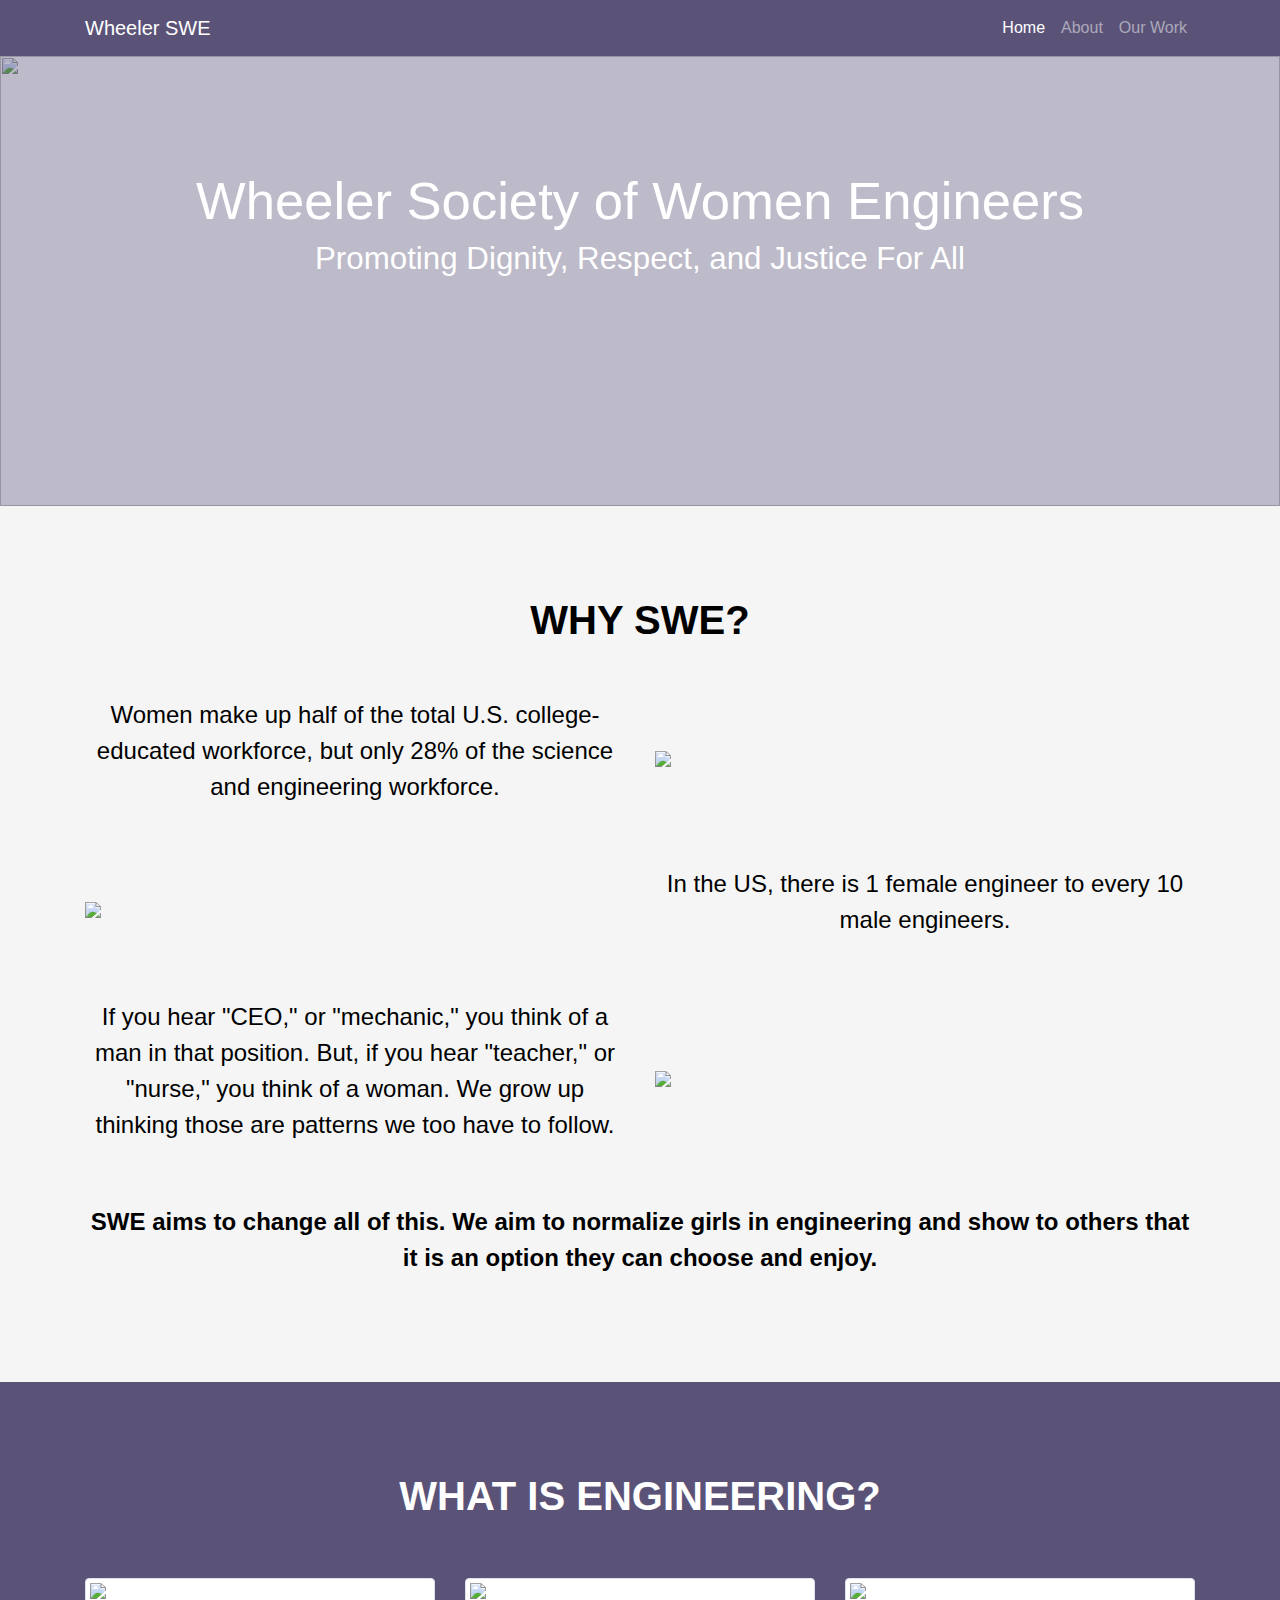
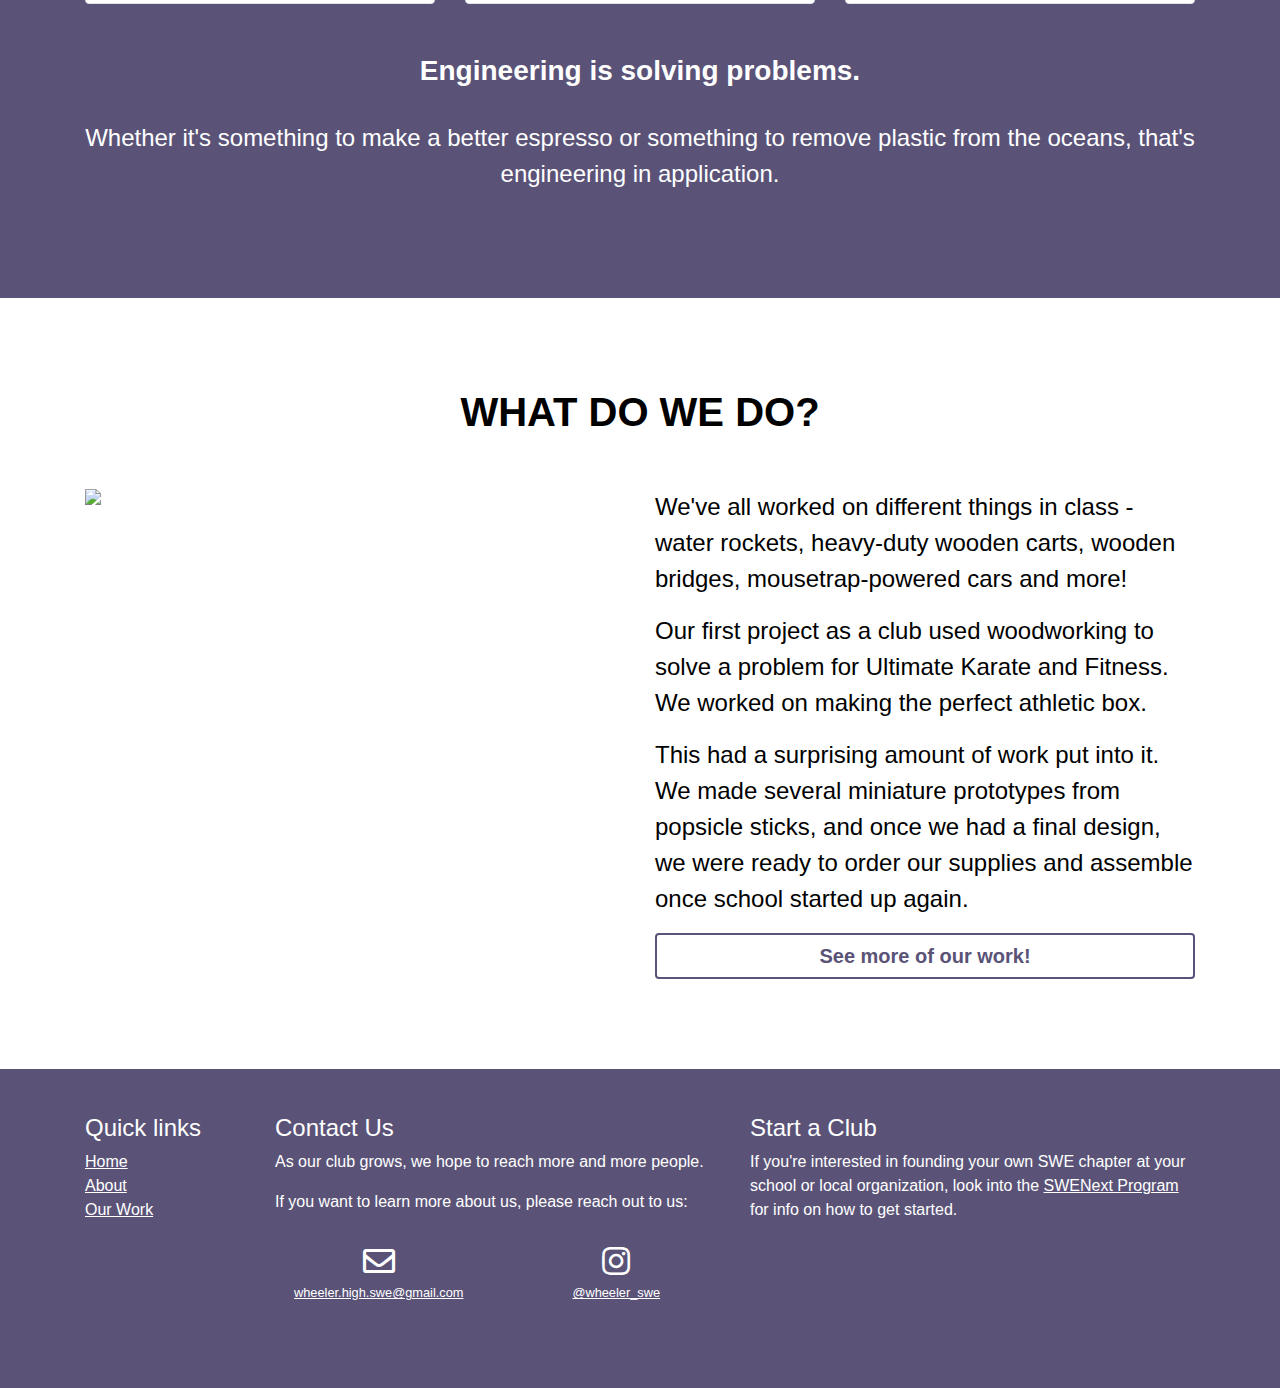
==== index.html @ 8bce8789 "added background colors" ====
<!DOCTYPE html>
<html lang="en">
    <head>
        <title>Home - Wheeler SWE</title>
        <link rel="stylesheet" href="https://stackpath.bootstrapcdn.com/bootstrap/4.5.0/css/bootstrap.min.css">
        <link rel="stylesheet" href="https://cdnjs.cloudflare.com/ajax/libs/font-awesome/5.13.0/css/all.min.css">
        <link rel="stylesheet" href="style.css">
        <meta name="viewport" content="width=device-width, initial-scale=1.0">
        <meta charset="UTF-8">
    </head>
    <body>
        <!-- NAVBAR -->
        <nav class="navbar fixed-top navbar-expand-lg navbar-dark bg-dark">
            <div class="container">
                <a class="navbar-brand" href="#">Wheeler SWE</a>
                <button class="navbar-toggler" type="button" data-toggle="collapse" data-target="#navToggle" aria-controls="navToggle" aria-expanded="false" aria-label="Toggle navigation">
                    <span class="navbar-toggler-icon"></span>
                </button>
            
                <div class="collapse navbar-collapse" id="navToggle">
                    <ul class="navbar-nav ml-auto">
                        <li class="nav-item active">
                            <a class="nav-link" href="index.html">Home <span class="sr-only">(current)</span></a>
                        </li>
                        <li class="nav-item">
                            <a class="nav-link" href="about.html">About</a>
                        </li>
                        <li class="nav-item">
                            <a class="nav-link" href="portfolio.html">Our Work</a>
                        </li>
                    </ul>
                </div>
            </div>
        </nav>

        <!-- SPLASH HEADER -->
        <div class="splash-header">
            <img src="media/pexels-photo-1181263.jpeg">
            <div class="gradient"></div>
            <div class="hero-text">
                <h1>Wheeler Society of Women Engineers</h1>
                <h3>Promoting Dignity, Respect, and Justice For All</h3>
            </div>
        </div>

        <!-- WHY SWE SECTION -->
        <div class="background-whitesmoke">
            <div class="why-swe container body-section">
                <div class="row">
                    <div class="col-md-12">
                        <h2>WHY SWE?</h2>
                    </div>
                </div>
                <div class="row align-items-center">
                    <div class="order-last order-md-first col-md-6">
                        <p>Women make up half of the total U.S. college-educated workforce, but only 28% of the science and engineering workforce.</p>
                    </div>
                    <div class="order-first order-md-last col-md-6">
                        <img src="https://via.placeholder.com/250x250.png">
                    </div>
                </div>
                <div class="row align-items-center">
                    <div class="col-md-6">
                        <img src="https://via.placeholder.com/250x250.png">
                    </div>
                    <div class="col-md-6">
                        <p>In the US, there is 1 female engineer to every 10 male engineers. </p>
                    </div>
                </div>
                <div class="row align-items-center">
                    <div class="order-last order-md-first col-md-6">
                        <p>If you hear "CEO," or "mechanic," you think of a man in that position. But, if you hear "teacher," or "nurse," you think of a woman. We grow up thinking those are patterns we too have to follow.</p>
                    </div>
                    <div class="order-first order-md-last col-md-6">
                        <img src="media/male-mechanic.jpeg">
                    </div>
                </div>
                <div class="row">
                    <div class="col-md-12">
                        <p><b>SWE aims to change all of this. We aim to normalize girls in engineering and show to others that it is an option they can choose and enjoy.</b></p>
                    </div>
                </div>
            </div>
        </div>

        <!-- ABOUT ENGINEERING SECTION -->
        <div class="background-purple">
            <div class="about-engineering container body-section">
                <div class="row">
                    <div class="col-md-12">
                        <h2>WHAT IS ENGINEERING?</h2>
                    </div>
                </div>
                <div class="row">
                    <div class="col-md-4">
                        <img class="img-thumbnail" src="media/electrical.jpeg">
                    </div>
                    <div class="col-md-4">
                        <img class="img-thumbnail" src="media/mech.jpeg">
                    </div>
                    <div class="col-md-4">
                        <img class="img-thumbnail" src="media/chem.jpeg">
                    </div>
                </div>
                <div class="row">
                    <div class="col-md-12">
                        <h3>Engineering is solving problems.</h3>
                        <br>
                        <p>Whether it's something to make a better espresso or something to remove plastic from the oceans, that's engineering in application.</p>
                    </div>
                </div>
            </div>
        </div>

        <!-- WHAT WE DO SECTION -->
        <div class="what-we-do container body-section">
            <div class="row">
                <div class="col-md-12">
                    <h2>WHAT DO WE DO?</h2>
                </div>
            </div>
            <div class="row">
                <div class="col-md-6">
                    <img src="media/sketch.png">
                </div>
                <div class="col-md-6">
                    <p>We've all worked on different things in class - water rockets, heavy-duty wooden carts, wooden bridges, mousetrap-powered cars and more!</p>
                    <p>Our first project as a club used woodworking to solve a problem for Ultimate Karate and Fitness. We worked on making the perfect athletic box.</p>
                    <p>This had a surprising amount of work put into it. We made several miniature prototypes from popsicle sticks, and once we had a final design, we were ready to order our supplies and assemble once school started up again.</p>
                    <a href="#" class="btn see-more-btn">See more of our work!</a>
                </div>
            </div>
        </div>

        <!-- FOOTER -->
        <footer>
            <div class="container">
                <div class="row">
                    <div class="col-md-2">
                        <h4>Quick links</h4>
                        <a href="#">Home</a>
                        <br>
                        <a href="#">About</a>
                        <br>
                        <a href="#">Our Work</a>
                        <br>
                        <br>
                    </div>
                    <div class="col-md-5">
                        <h4>Contact Us</h4>
                        <p>As our club grows, we hope to reach more and more people.</p>
                        <p>If you want to learn more about us, please reach out to us:</p>
                        <div class="row contact-icons">
                            <div class="col-md-6 contact-icon">
                                <a target="_blank" href="mailto:wheeler.high.swe@gmail.com">
                                    <i class="far fa-envelope fa-2x" aria-hidden="true"></i>
                                    <br>
                                    <small>wheeler.high.swe@gmail.com</small>
                                </a>
                            </div>
                            <div class="col-md-6 contact-icon">
                                <a target="_blank" href="https://www.instagram.com/wheeler_swe/">
                                    <i class="fab fa-instagram fa-2x" aria-hidden="true"></i>
                                    <br>
                                    <small>@wheeler_swe</small>
                                </a>
                            </div>
                        </div>
                        <br>
                    </div>
                    <div class="col-md-5">
                        <h4>Start a Club</h4>
                        <p>If you're interested in founding your own SWE chapter at your school or local organization, look into the <a href="https://swe.org/k-12-outreach/youth-programs/">SWENext Program</a> for info on how to get started.</p>
                    </div>
                </div>
            </div>
        </footer>

        <script
        src="https://code.jquery.com/jquery-3.5.1.min.js"
        integrity="sha256-9/aliU8dGd2tb6OSsuzixeV4y/faTqgFtohetphbbj0="
        crossorigin="anonymous"></script>
        <script src="https://stackpath.bootstrapcdn.com/bootstrap/4.5.0/js/bootstrap.min.js"></script>
    </body>
</html>
---- style.css ----
body, html {
    margin: 0;
    padding: 0;
    color: black;
}
.navbar {
    background-color: rgba(90,83,119,1) !important;
    color: white !important;
    z-index: 100;
}
.splash-header {
    margin-top: 56px;
    position: relative;
    height: 50vh;
    width: 100%;
}
.splash-header img {
    width: 100%;
    object-fit: cover;
    height: 100%;
    position: absolute;
}
.splash-header .gradient {
    background-color: rgba(90,83,119,.4);
    width: 100%;
    height: 100%;
    position: absolute;
}
.splash-header .hero-text {
    position: absolute;
    color: white;
    left: 50%;
    top: 25%;
    transform: translate(-50%, 0%);
    width: 75%;
    text-align: center;
}
.splash-header .hero-text h1 {
    font-size: calc(30px + (60 - 30) * ((100vw - 300px) / (1600 - 300)));
}
.splash-header .hero-text h3 {
    font-size: calc(20px + (35 - 20) * ((100vw - 300px) / (1600 - 300)));
}
@media only screen and (max-width: 767px) {
    .splash-header .hero-text {
        top: 20%;
    }
    .splash-header .hero-text h1 {
        font-size: 2rem;
    }
    .splash-header .hero-text h3 {
        font-size: 1.5rem;
    }
}
@media only screen and (max-width: 400px) {
    .splash-header .hero-text {
        top: 15%;
    }
}
footer {
    background-color: rgba(90,83,119,1);
    color: white;
    padding: 5vh 0;
}
footer ul {
    list-style: none;
}
footer a {
    color: inherit;
    text-decoration: underline;
}
footer a:hover, footer a:focus {
    color: rgba(255, 255, 255, 0.75);
    text-decoration: underline;
}
footer .contact-icons {
    text-align: center;
}
footer .contact-icons .contact-icon {
    margin: 15px auto;
}


.body-section h2 {
    text-align: center;
    font-size: 2.5rem;
    font-weight: 900;
}
.body-section h3 {
    text-align: center;
}


.body-section img {
    display: block;
    text-align: center;
    margin: 0 auto;
    max-width: 100%;
}
.body-section img.img-thumbnail {
    margin: 5px auto;
}
@media only screen and (max-width: 320px) {
    .body-section h2 {
        font-size: 2.25rem;
    }
}

.body-section.why-swe.why-swe-item {
    
    display: flex;
    align-items:center;
}

.body-section.what-we-do .see-more-btn {
    color: rgba(90,83,119,1);
    font-size: 20px;
    font-weight: 600;
    background-color: white;
    border: 2px solid rgba(90,83,119,1);
    transition: all 0.2s ease-in;
    margin: 0 auto;
    display: block;
}
.body-section.what-we-do .see-more-btn:hover {
    color: white;
    background-color: rgba(90,83,119,1);
}

.body-section.about-engineering h3 {
    font-weight: 600;
}
.body-section p {
    font-size: 1.5rem;
    text-align: center;
}
.body-section.what-we-do p {
    text-align: left;
}

.background-purple {
    background-color: rgba(90,83,119,1);
    color: white !important;
}
.background-whitesmoke {
    background-color: whitesmoke;
    color: black;
}

.body-section .row {
    /* fallback */
    margin: 30px auto;
    
    margin: 5vh auto;
}
.body-section {
    padding: 5vh 0;
}
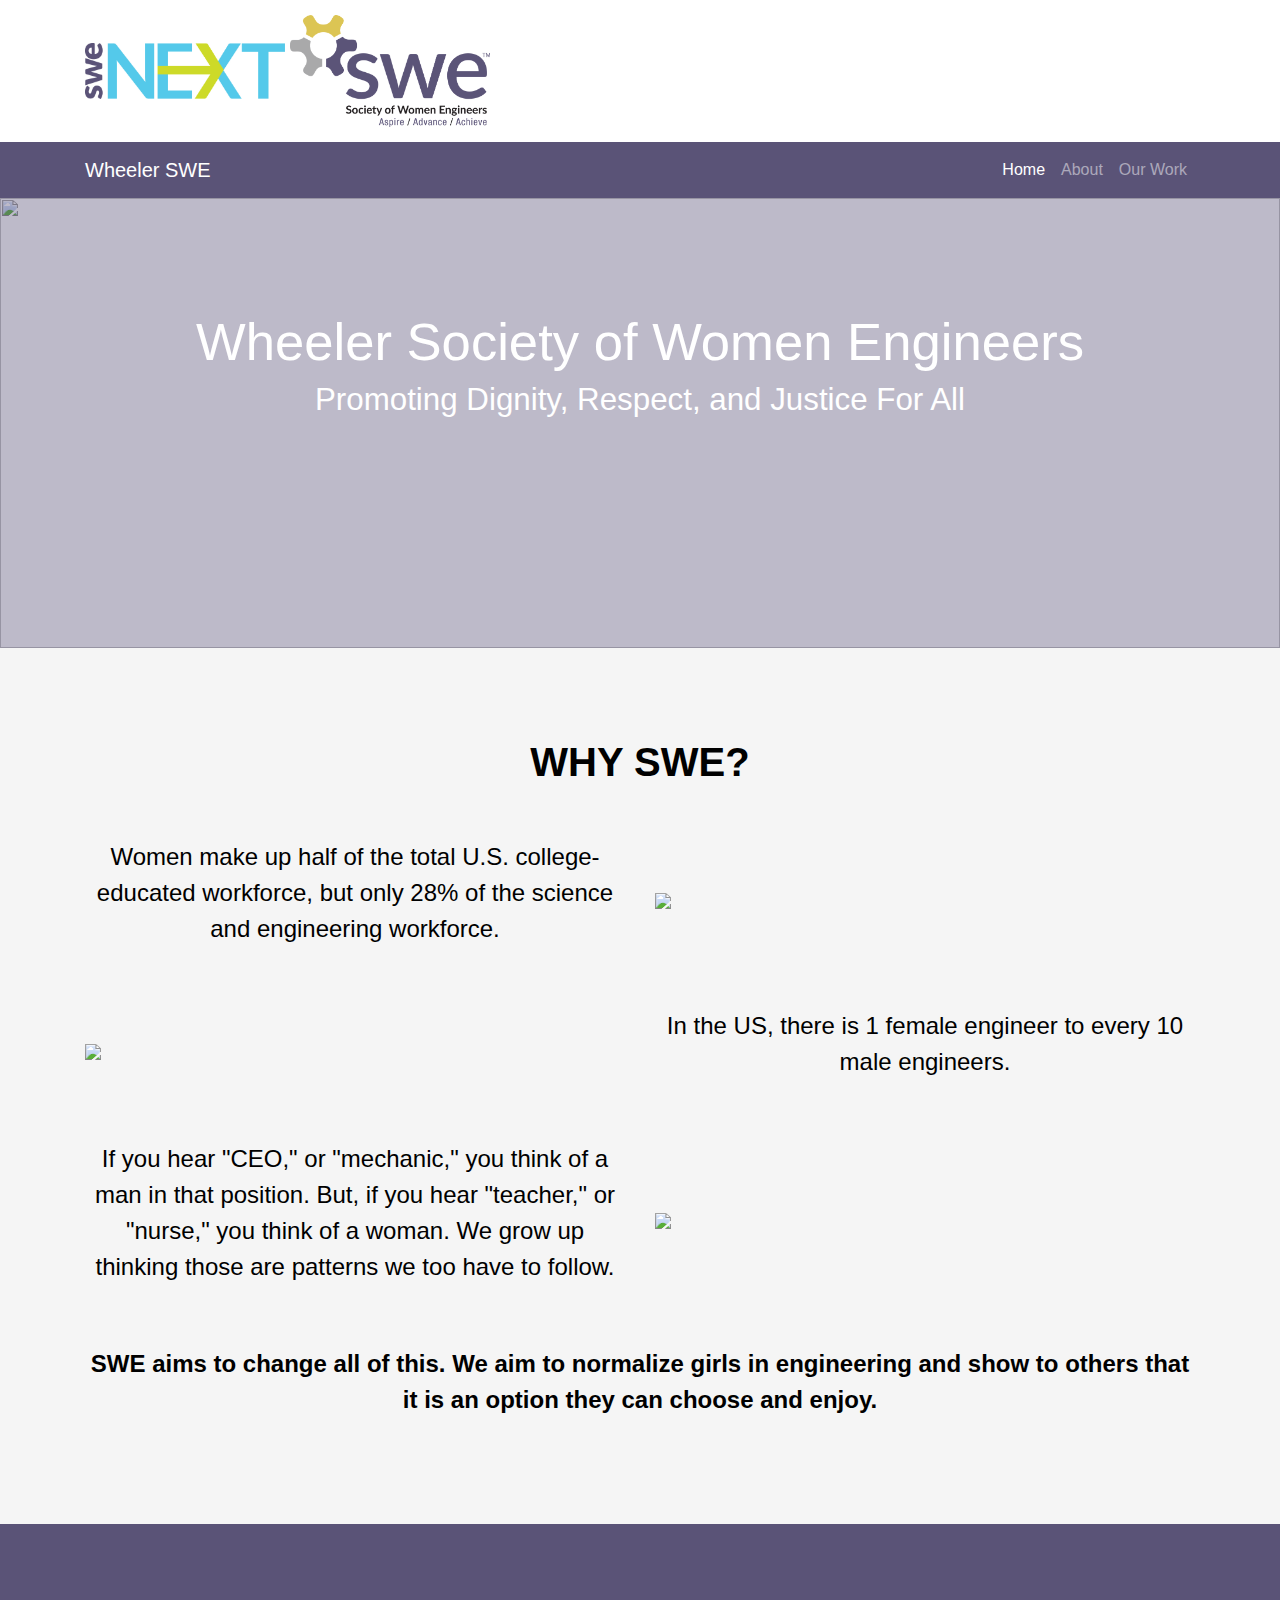
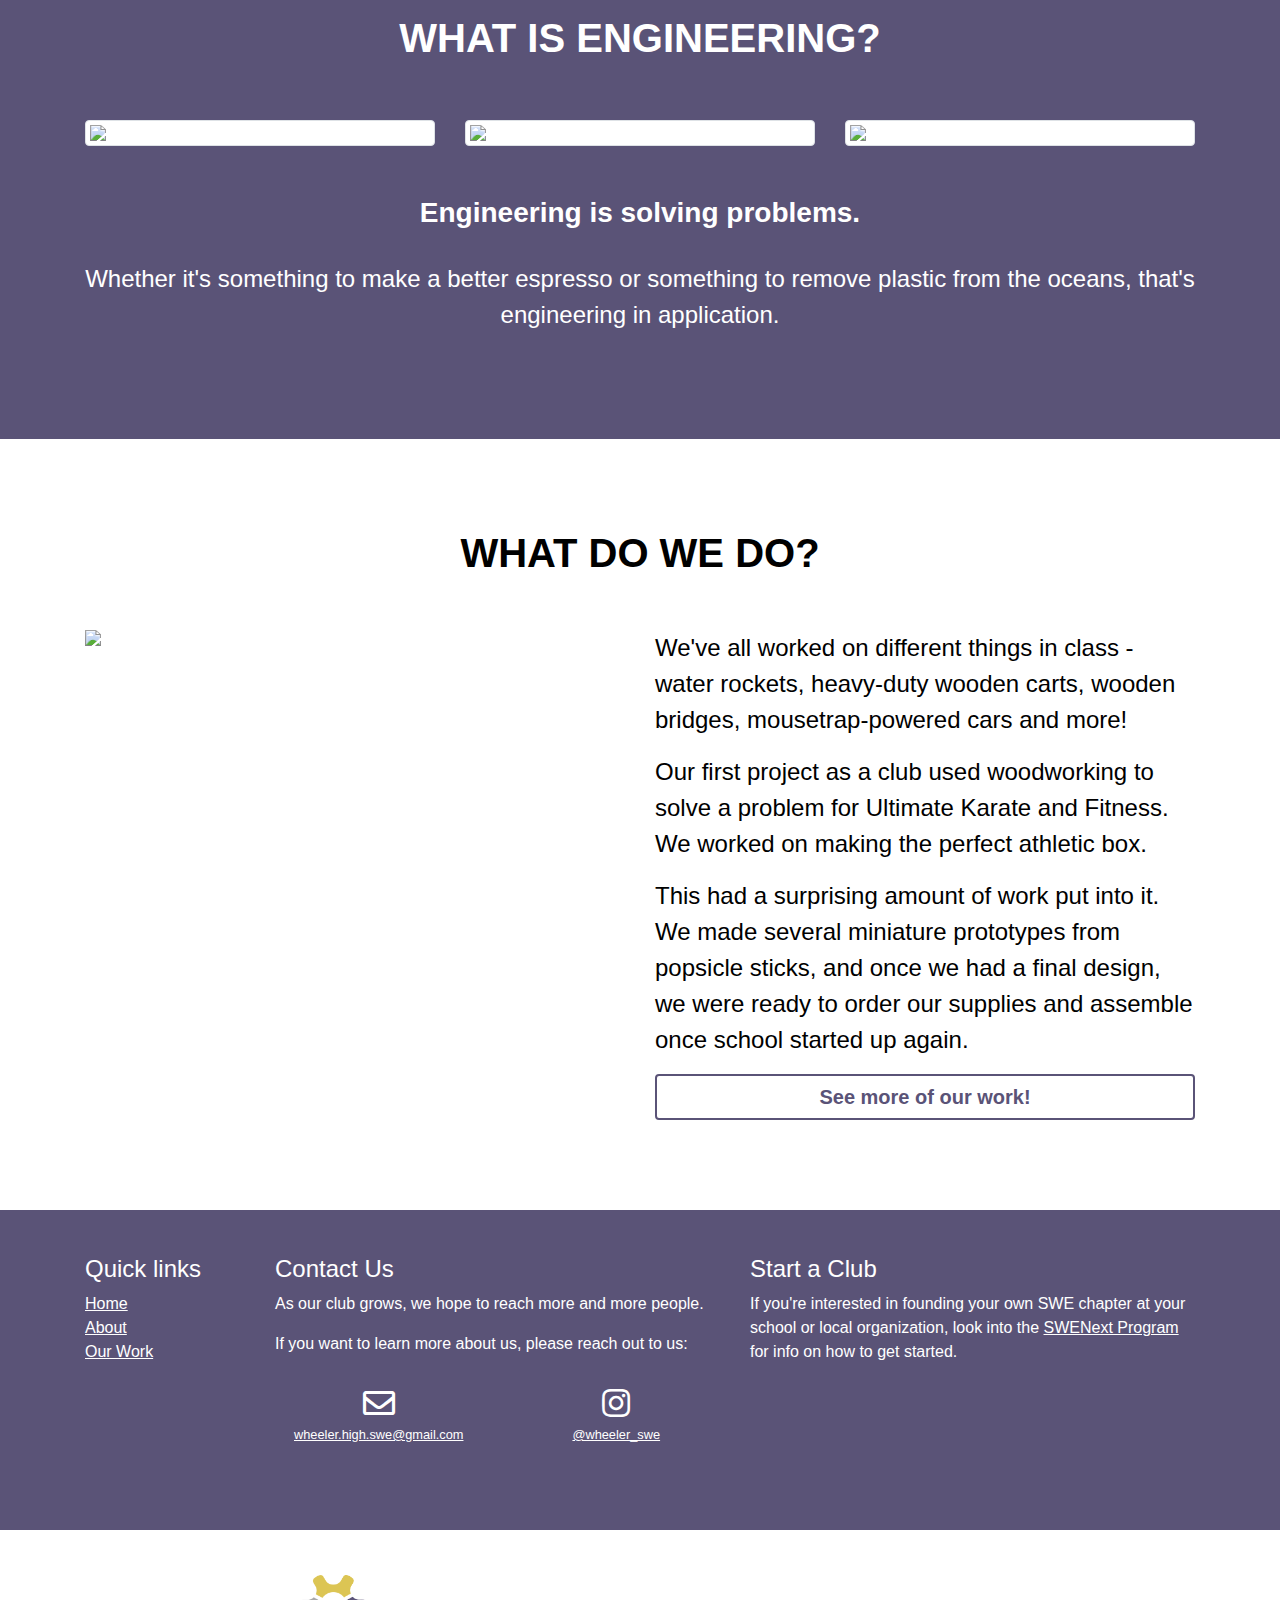
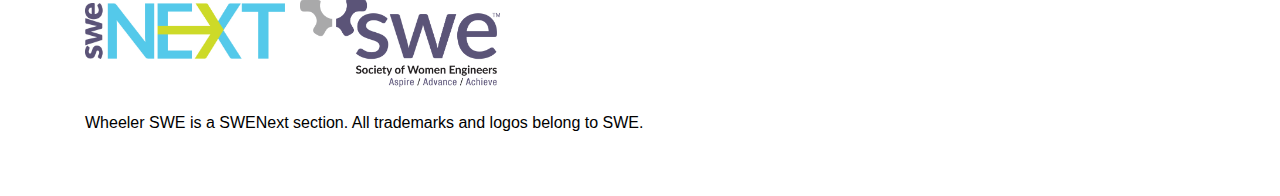
==== commit 165d5f32: "branding" ====
--- a/index.html
+++ b/index.html
@@ -10,9 +10,17 @@
     </head>
     <body>
         <!-- NAVBAR -->
-        <nav class="navbar fixed-top navbar-expand-lg navbar-dark bg-dark">
+        <div class="logo-container">
+            <div class="container d-flex align-items-center">
+                <img src="media/logos/SWE NEXT LOGO PMS.jpg">
+                <img src="media/logos/SWE_Full_Master_Brand_COLOR.png">
+            </div>
+        </div>
+        <nav class="navbar navbar-expand-lg navbar-dark bg-dark">
             <div class="container">
-                <a class="navbar-brand" href="#">Wheeler SWE</a>
+                <a class="navbar-brand" href="#">
+                    Wheeler SWE
+                </a>
                 <button class="navbar-toggler" type="button" data-toggle="collapse" data-target="#navToggle" aria-controls="navToggle" aria-expanded="false" aria-label="Toggle navigation">
                     <span class="navbar-toggler-icon"></span>
                 </button>
@@ -138,11 +146,11 @@
                 <div class="row">
                     <div class="col-md-2">
                         <h4>Quick links</h4>
-                        <a href="#">Home</a>
-                        <br>
-                        <a href="#">About</a>
-                        <br>
-                        <a href="#">Our Work</a>
+                        <a href="index.html">Home</a>
+                        <br>
+                        <a href="about.html">About</a>
+                        <br>
+                        <a href="portfolio.html">Our Work</a>
                         <br>
                         <br>
                     </div>
@@ -175,6 +183,20 @@
                 </div>
             </div>
         </footer>
+        <footer class="footer-brand">
+            <div class="container">
+                <div class="row">
+                    <div class="col-md-12">
+                        <a target="_blank" href="https://swe.org/">
+                            <img src="media/logos/SWE NEXT LOGO PMS.jpg" /><img src="media/logos/SWE_Full_Master_Brand_COLOR.png" />
+                        </a>
+                        <br>
+                        <br>
+                        <p>Wheeler SWE is a SWENext section. All trademarks and logos belong to SWE.</p>
+                    </div>
+                </div>
+            </div>
+        </footer>
 
         <script
         src="https://code.jquery.com/jquery-3.5.1.min.js"
--- a/style.css
+++ b/style.css
@@ -4,12 +4,38 @@
     color: black;
 }
 .navbar {
-    background-color: rgba(90,83,119,1) !important;
+    background-color: #5A5377 !important;
     color: white !important;
     z-index: 100;
+    position: -webkit-sticky; 
+    position: sticky; 
+    top: 0;
+}
+.logo-container {
+    background-color: white; 
+    padding: 15px;
+    width: 100%;
+    position: relative;
+}
+.logo-container img {
+    width: 200px;
+    margin-right: 5px;
+}
+@media only screen and (max-width: 450px) {
+    .logo-container {
+        padding: 15px 0;
+    }
+    .logo-container .container {
+        display: block !important;
+        padding: 0 5px;
+    }
+    .logo-container img {
+        clear: left;
+        display: block;
+        margin: 5px auto;
+    }
 }
 .splash-header {
-    margin-top: 56px;
     position: relative;
     height: 50vh;
     width: 100%;
@@ -21,7 +47,7 @@
     position: absolute;
 }
 .splash-header .gradient {
-    background-color: rgba(90,83,119,.4);
+    background-color:  rgba(90,83,119,.4);
     width: 100%;
     height: 100%;
     position: absolute;
@@ -58,7 +84,7 @@
     }
 }
 footer {
-    background-color: rgba(90,83,119,1);
+    background-color: #5A5377;
     color: white;
     padding: 5vh 0;
 }
@@ -78,6 +104,14 @@
 }
 footer .contact-icons .contact-icon {
     margin: 15px auto;
+}
+.footer-brand {
+    background-color: white;
+    color: black;
+}
+.footer-brand img {
+    margin-right: 15px;
+    width: 200px;
 }
 
 
@@ -113,18 +147,18 @@
 }
 
 .body-section.what-we-do .see-more-btn {
-    color: rgba(90,83,119,1);
+    color: #5A5377;
     font-size: 20px;
     font-weight: 600;
     background-color: white;
-    border: 2px solid rgba(90,83,119,1);
+    border: 2px solid #5A5377;
     transition: all 0.2s ease-in;
     margin: 0 auto;
     display: block;
 }
 .body-section.what-we-do .see-more-btn:hover {
     color: white;
-    background-color: rgba(90,83,119,1);
+    background-color: #5A5377;
 }
 
 .body-section.about-engineering h3 {
@@ -138,9 +172,10 @@
     text-align: left;
 }
 
+
 .background-purple {
-    background-color: rgba(90,83,119,1);
-    color: white !important;
+    background-color:#5A5377;
+    color: white;
 }
 .background-whitesmoke {
     background-color: whitesmoke;
@@ -155,4 +190,26 @@
 }
 .body-section {
     padding: 5vh 0;
-}+}
+
+.top{
+  text-align: center;
+}
+
+.description{
+  font-weight: bold;
+  background-color: rgba(90,83,119,.4);
+}
+
+.word{
+  margin-bottom: 10px;
+  padding-top: -50px;
+}
+
+
+.purple-text {
+    color: purple;
+}
+.pink-text {
+    color: violet;
+}
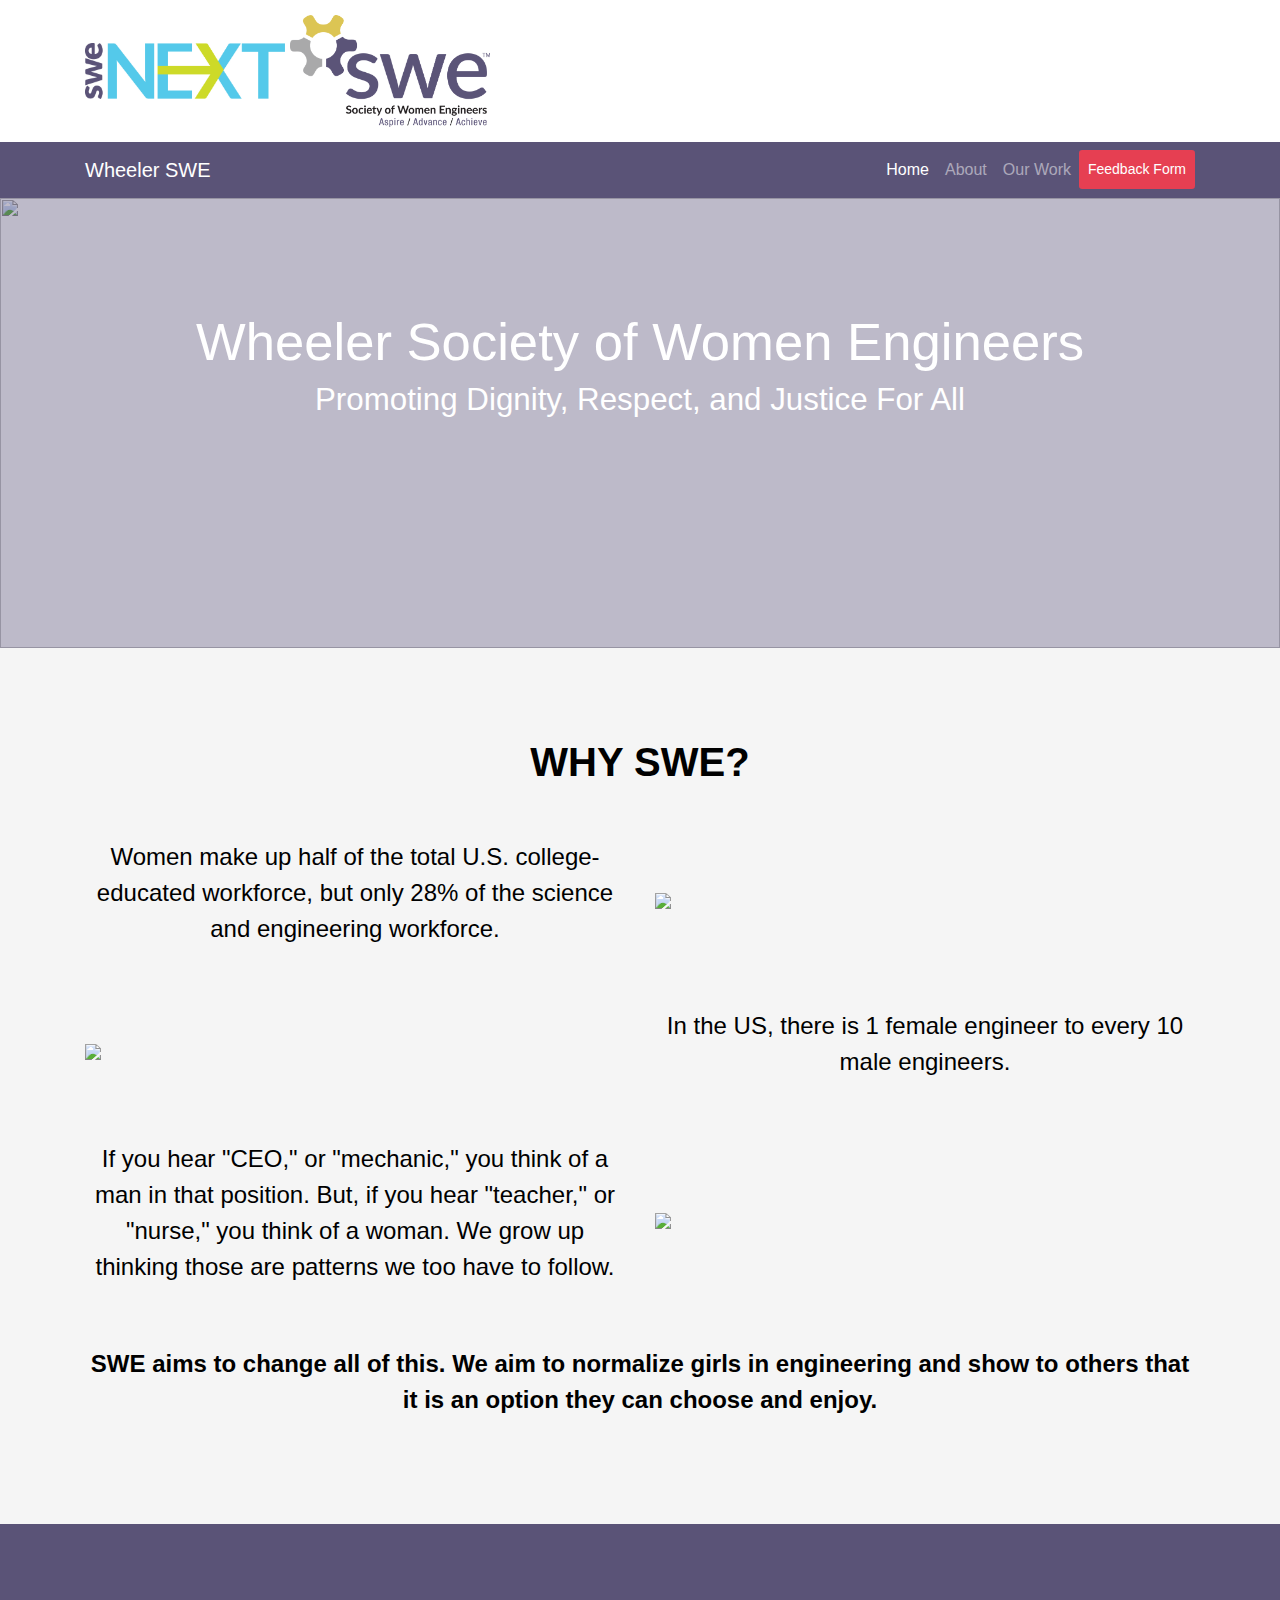
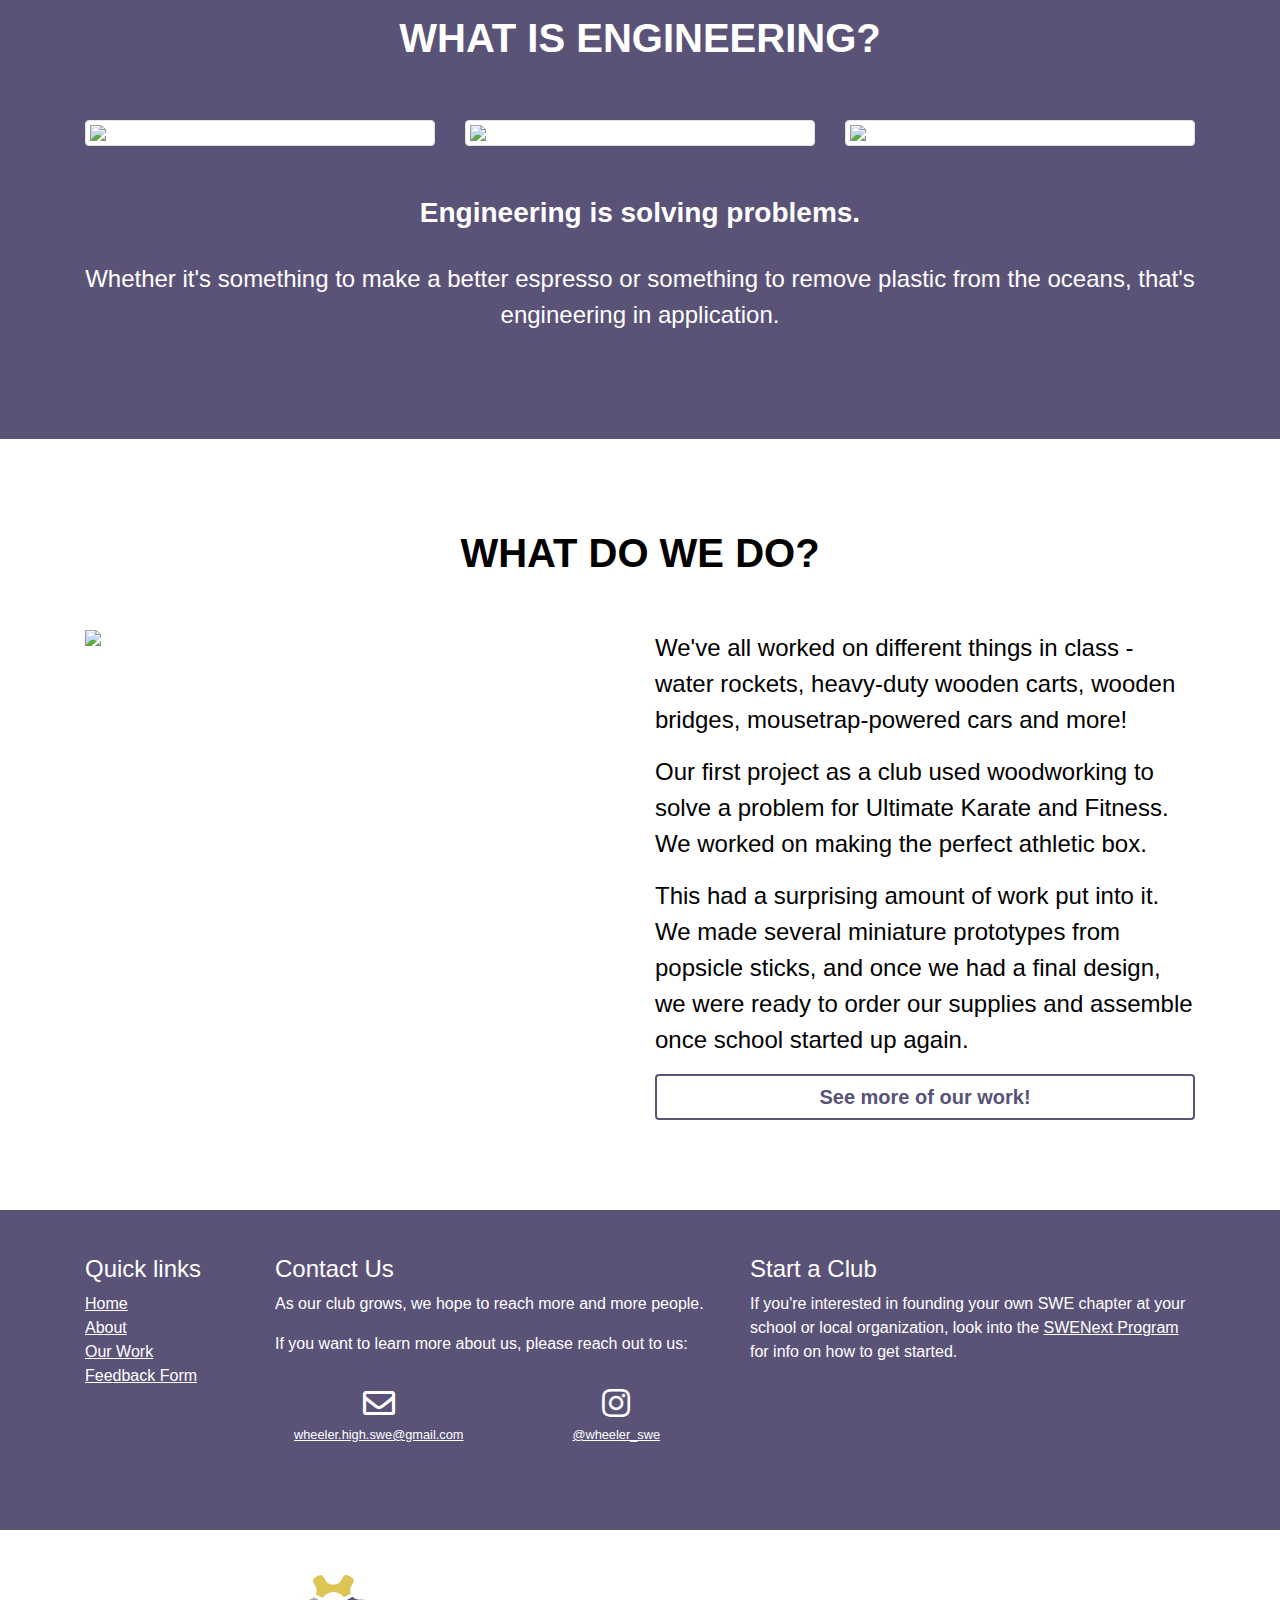
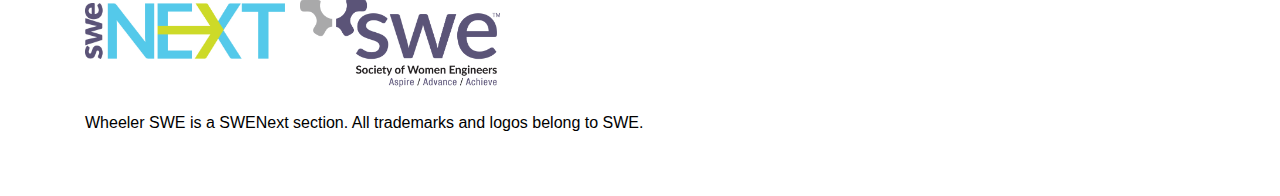
==== commit a788d378: "feedback form" ====
--- a/index.html
+++ b/index.html
@@ -18,7 +18,7 @@
         </div>
         <nav class="navbar navbar-expand-lg navbar-dark bg-dark">
             <div class="container">
-                <a class="navbar-brand" href="#">
+                <a class="navbar-brand" href="index.html">
                     Wheeler SWE
                 </a>
                 <button class="navbar-toggler" type="button" data-toggle="collapse" data-target="#navToggle" aria-controls="navToggle" aria-expanded="false" aria-label="Toggle navigation">
@@ -36,6 +36,9 @@
                         <li class="nav-item">
                             <a class="nav-link" href="portfolio.html">Our Work</a>
                         </li>
+                        <li class="nav-item">
+                            <a class="feedback-btn btn nav-link text-white btn-sm" href="feedback.html">Feedback Form</a>
+                        </li>
                     </ul>
                 </div>
             </div>
@@ -151,6 +154,8 @@
                         <a href="about.html">About</a>
                         <br>
                         <a href="portfolio.html">Our Work</a>
+                        <br>
+                        <a href="feedback.html">Feedback Form</a>
                         <br>
                         <br>
                     </div>
--- a/style.css
+++ b/style.css
@@ -192,24 +192,48 @@
     padding: 5vh 0;
 }
 
-.top{
+.purple-text {
+    color: #E63F52;
+}
+.pink-text {
+    color: #57C8E7;
+}
+
+.feedback-btn {
+    background-color: #E63F52;
+    transition: border .3s;
+}
+.feedback-btn:hover, .feedback-btn.active {
+    border: 1px solid white;
+}
+
+.top {
   text-align: center;
 }
 
-.description{
-  font-weight: bold;
-  background-color: rgba(90,83,119,.4);
-}
-
-.word{
+.description {
+    font-weight: bold;
+    background-color: rgba(90,83,119,.4);
+    margin-left: 20px;
+    margin-right: 500px;
+    font-size: 20px;
+    font-style: italic
+}
+
+.caption {
+  margin-left: 25px;
+  font-size: 15px;
+  margin-top:-5px;
+}
+
+.word {
   margin-bottom: 10px;
   padding-top: -50px;
 }
-
-
-.purple-text {
-    color: purple;
-}
-.pink-text {
-    color: violet;
-}
+#our-work.splash-header {
+    margin-top: 20px;
+    position: relative;
+    height: 25vh;
+    width: 100%;
+    margin-bottom: 20px;
+}